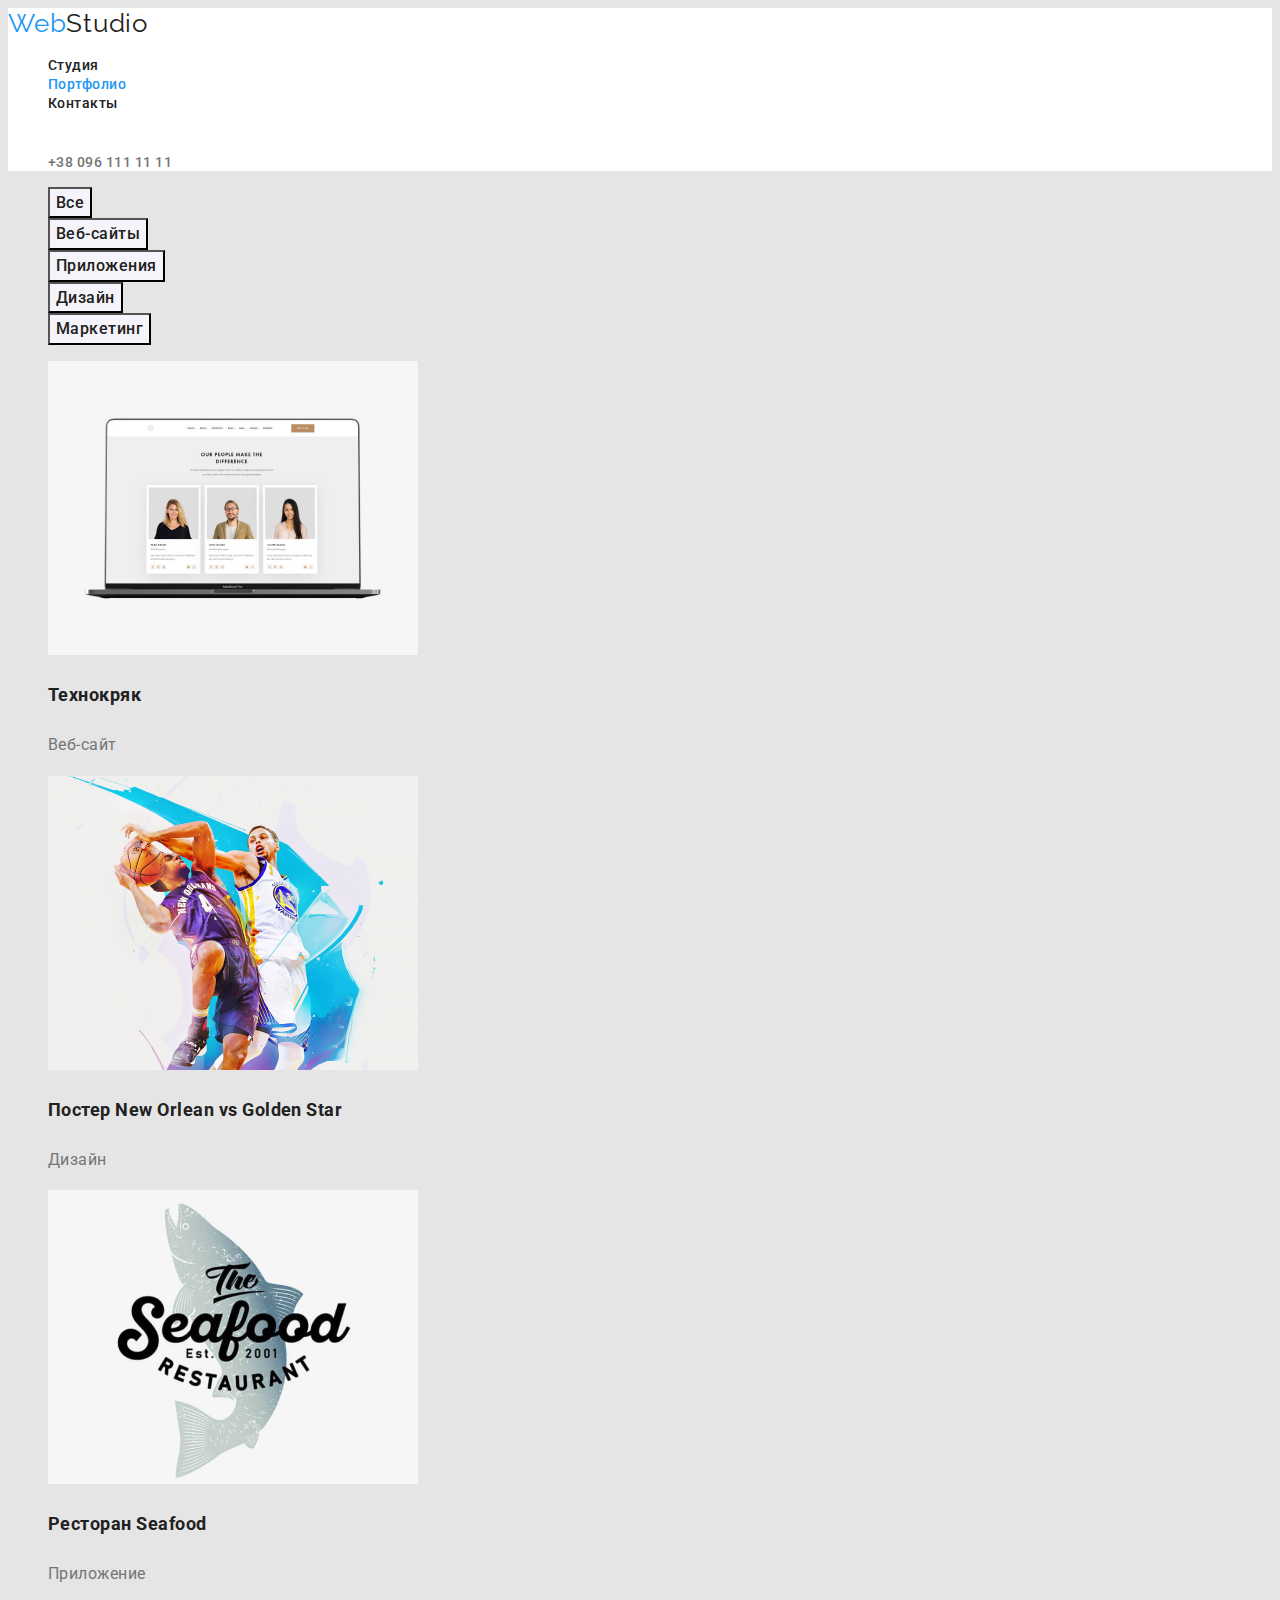
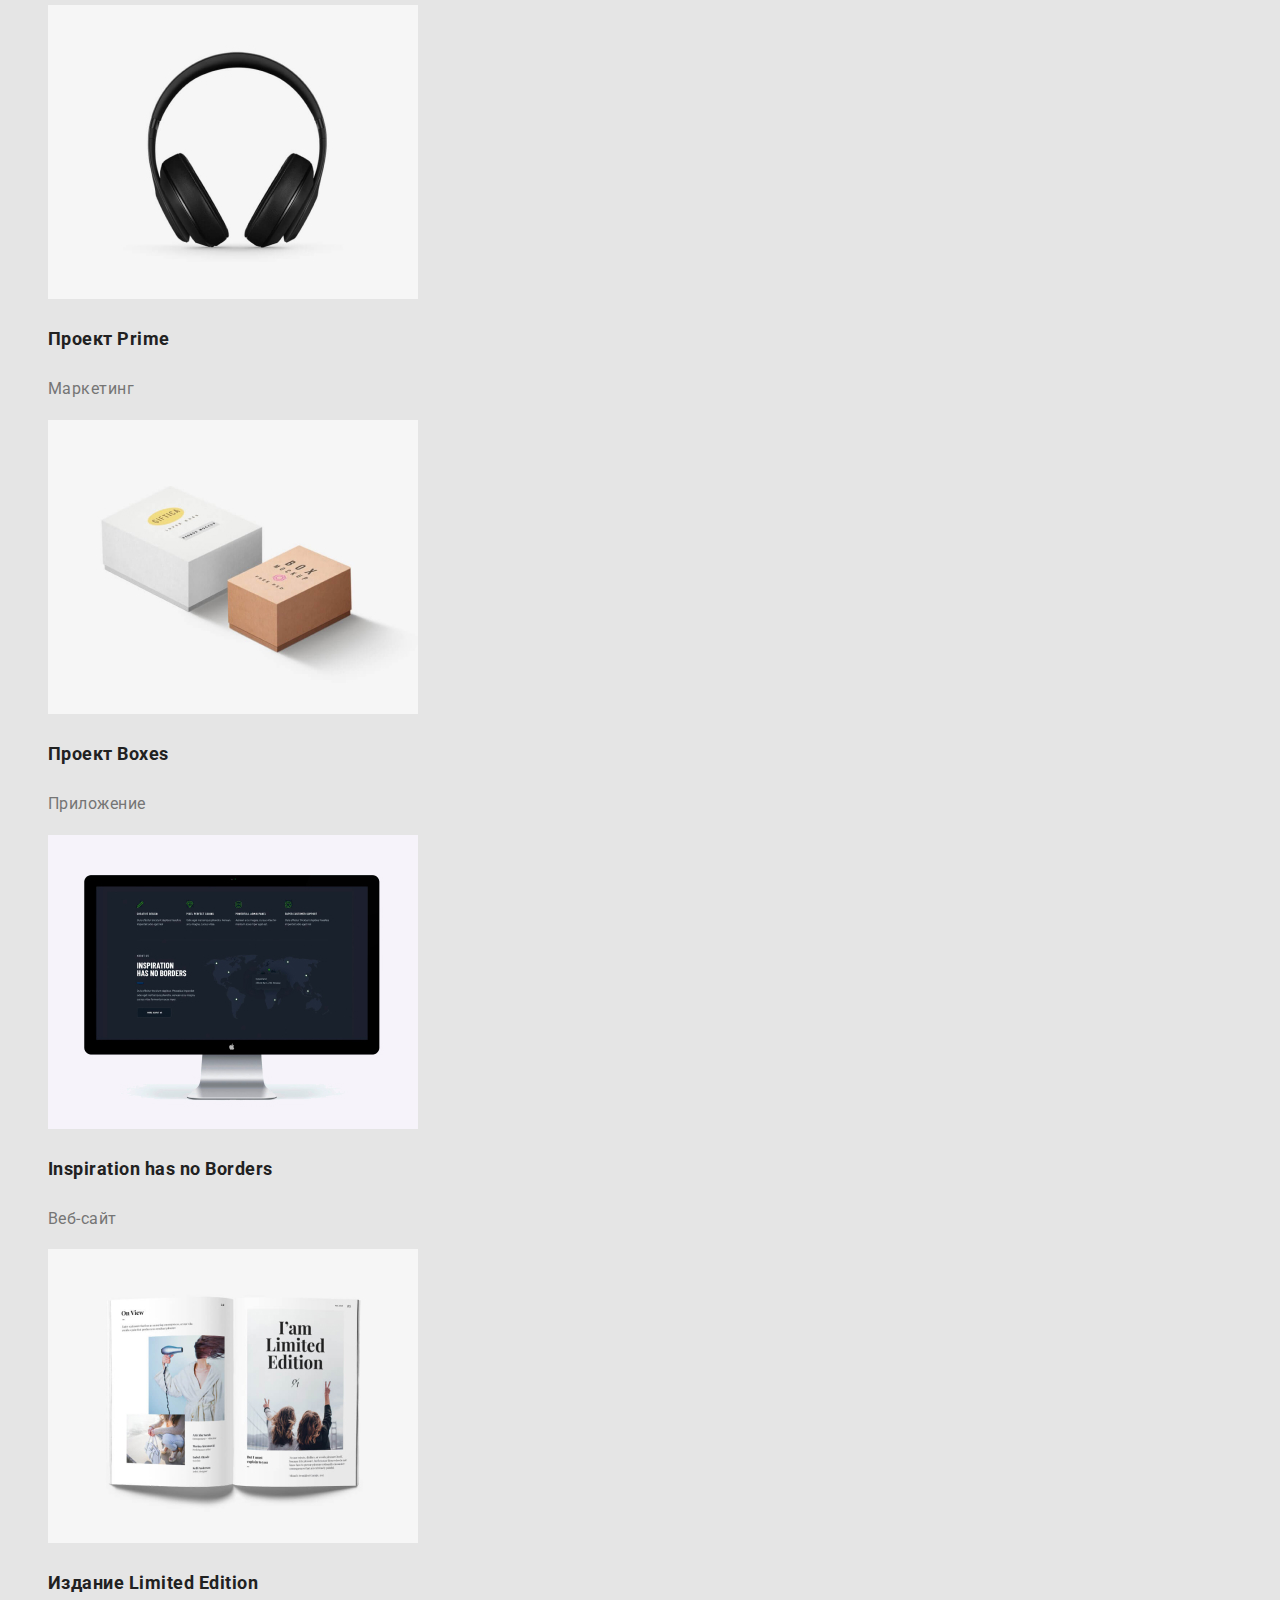
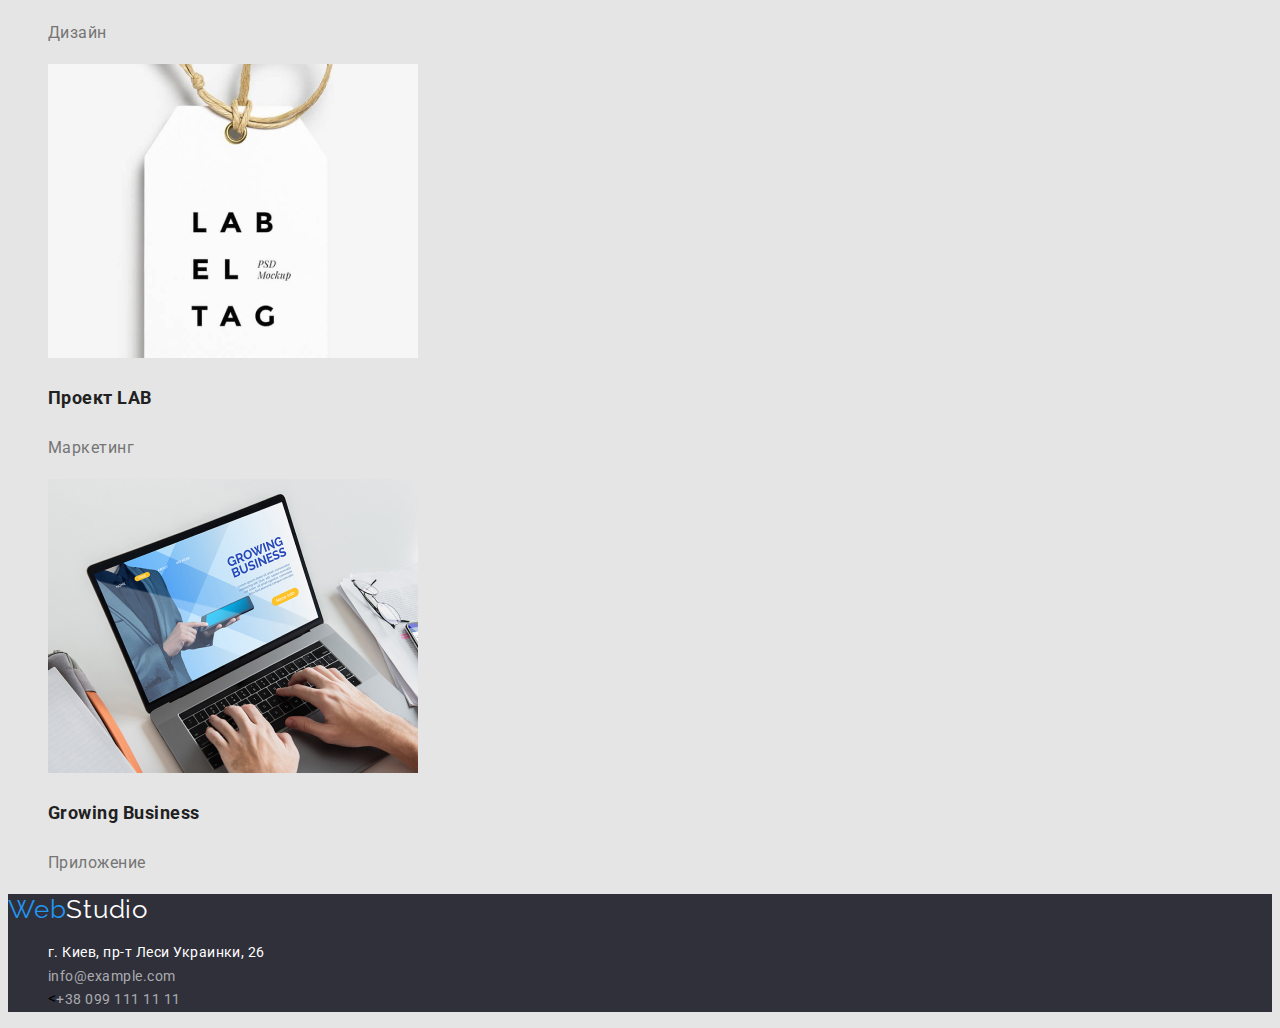
==== portfolio.html @ f3342e29 "Скопировали файлы с репозитория goit-markup-hw-02" ====
<!DOCTYPE html>
<html lang="ru">
  <head>
    <meta charset="UTF-8" />
    <meta name="viewport" content="width=device-width, initial-scale=1.0" />
    <title>Portfolio</title>
    <link
      href="https://fonts.googleapis.com/css2?family=Oleo+Script&family=Raleway:wght@700&family=Roboto:wght@400;500;700;900&display=swap"
      rel="stylesheet"
    />
    <link rel="stylesheet" href="./css/style.css" />
  </head>

  <body class="page-portfolio">
    <!-- Шапка сайта -->
    <header class="header">
      <nav>
        <a href="./index.html" aria-label="Логотип ВебСтудии" lang="en" class="logo list"
          ><span class="logo-web">Web</span>Studio</a
        >
        <ul class="site-nav list">
          <li>
            <a href="./index.html" class="link">Студия</a>
          </li>
          <li>
            <a href="./portfolio.html" class="link current">Портфолио</a>
          </li>
          <li>
            <a href="" class="link">Контакты</a>
          </li>
        </ul>
      </nav>
      <ul class="contacts list">
        <li>
          <a href="mailto:info@devstudio.com" class="mail">info@example.com</a>
        </li>
        <li>
          <a href="tel:+380961111111" class="link">+38 096 111 11 11</a>
        </li>
      </ul>
    </header>

    <main>
      <section class="sectin-portfolio">
        <ul class="list">
          <li>
            <button class="button secondary">Все</button>
          </li>
          <li>
            <button class="button secondary">Веб-сайты</button>
          </li>
          <li>
            <button class="button secondary">Приложения</button>
          </li>
          <li>
            <button class="button secondary">Дизайн</button>
          </li>
          <li>
            <button class="button secondary">Маркетинг</button>
          </li>
        </ul>
        <ul class="works list">
          <li>
            <a href="" class="works-link">
              <div>
                <img src="./images/portfolio/img8.jpg" alt="Технокряк" width="370" height="294" />
              </div>
              <div>
                <h3 class="title">Технокряк</h3>
                <p class="button-name">Веб-сайт</p>
              </div>
            </a>
          </li>
          <li>
            <a href="" class="works-link">
              <div>
                <img
                  src="./images/portfolio/img9.jpg"
                  alt="Постер New Orlean vs Golden Star"
                  width="370"
                  height="294"
                />
              </div>
              <div>
                <h3 class="title">Постер New Orlean vs Golden Star</h3>
                <p class="button-name">Дизайн</p>
              </div>
            </a>
          </li>
          <li>
            <a href="" class="works-link">
              <div>
                <img src="./images/portfolio/img10.jpg" alt="Ресторан Seafood" width="370" height="294" />
              </div>
              <div>
                <h3 class="title">Ресторан Seafood</h3>
                <p class="button-name">Приложение</p>
              </div>
            </a>
          </li>
          <li>
            <a href="" class="works-link">
              <div>
                <img src="./images/portfolio/img11.jpg" alt="Проект Prime" width="370" height="294" />
              </div>
              <div>
                <h3 class="title">Проект Prime</h3>
                <p class="button-name">Маркетинг</p>
              </div>
            </a>
          </li>
          <li>
            <a href="" class="works-link">
              <div>
                <img src="./images/portfolio/img12.jpg" alt="Проект Boxes" width="370" height="294" />
              </div>
              <div>
                <h3 class="title">Проект Boxes</h3>
                <p class="button-name">Приложение</p>
              </div>
            </a>
          </li>
          <li>
            <a href="" class="works-link">
              <div>
                <img src="./images/portfolio/img13.jpg" alt="Inspiration has no Borders" width="370" height="294" />
              </div>
              <div>
                <h3 class="title">Inspiration has no Borders</h3>
                <p class="button-name">Веб-сайт</p>
              </div>
            </a>
          </li>
          <li>
            <a href="" class="works-link">
              <div>
                <img src="./images/portfolio/img14.jpg" alt="Издание Limited Edition" width="370" height="294" />
              </div>
              <div>
                <h3 class="title">Издание Limited Edition</h3>
                <p class="button-name">Дизайн</p>
              </div>
            </a>
          </li>
          <li>
            <a href="" class="works-link">
              <div>
                <img src="./images/portfolio/img15.jpg" alt="Проект LAB" width="370" height="294" />
              </div>
              <div>
                <h3 class="title">Проект LAB</h3>
                <p class="button-name">Маркетинг</p>
              </div>
            </a>
          </li>
          <li>
            <a href="" class="works-link">
              <div>
                <img src="./images/portfolio/img16.jpg" alt="Growing Business" width="370" height="294" />
              </div>
              <div>
                <h3 class="title">Growing Business</h3>
                <p class="button-name">Приложение</p>
              </div>
            </a>
          </li>
        </ul>
      </section>
    </main>

    <!-- Footer -->
    <footer class="footer">
      <div>
        <a href="./index.html" aria-label="Логотип ВебСтудии" lang="en" class="logo list"
          ><span class="logo-web">Web</span><span class="logo-color">Studio</span></a
        >
      </div>
      <ul class="list">
        <li>
          <address class="address">г. Киев, пр-т Леси Украинки, 26</address>
        </li>
        <li>
          <a href="mailto:info@devstudio.com" class="mail">info@example.com</a>
        </li>
        <li><<a href="tel:+380991111111" class="number">+38 099 111 11 11</a></li>
      </ul>
    </footer>
  </body>
</html>
---- css/style.css ----
/* цвет основного текста #212121 */
/* вторичный текст #757575 */
/* акцент #2196F3 */
/* белый #FFFFFF */
/* цвет контактов футера rgba(255, 255, 255, 0.6) */

/* фон шапки #FFFFFF */
/* фон секции под героем #E5E5E5 */
/* фон секции на футером #F5F4FA */
/* фон героя и футера #2F303A */

/* Стили index.html */

:root {
  --primary-text-color: #212121;
  --second-text-color: #757575;
  --accent-color: #2196f3;
  --white-color: #ffffff;
}

.page {
  background-color: #e5e5e5;
  color: var(--primary-text-color);

  font-family: Roboto, sans-serif;
  letter-spacing: 0.03em;
}

.list {
  list-style: none;
  text-decoration: none;
}

/* Header */

.header {
  background-color: #ffffff;
}

.logo {
  color: var(--primary-text-color);
  font-family: Raleway, curcive;
  font-size: 26px;
  line-height: 1.19;
  letter-spacing: 0.03em;
  text-decoration: none;
}

.logo-web {
  color: var(--accent-color);
}

/* Site nav */

.site-nav .link {
  color: var(--primary-text-color);
  font-weight: 500;
  font-size: 14px;
  line-height: 1.14;
  text-decoration: none;
}

.site-nav .link:hover,
.site-nav .link:focus {
  color: var(--accent-color);
}

.site-nav .link.current {
  color: var(--accent-color);
}

/* Contacts */

.contacts .link {
  color: var(--second-text-color);
  font-weight: 500;
  font-size: 14px;
  line-height: 1.14;
  text-decoration: none;
}

.contacts .link:hover,
.contacts .link:focus {
  color: var(--accent-color);
}

/* Hero */

.section-hero {
  background-color: #2f303a;
}

.hero-title {
  color: var(--white-color);
  font-weight: 900;
  font-size: 44px;
  line-height: 1.36;
  text-align: center;
  text-transform: uppercase;
}

.button {
  color: var(--primary-text-color);
  background-color: var(--white-color);
}

.button.primary {
  background-color: var(--accent-color);
  color: var(--white-color);
}

/* Features Особенности */

.feature-title {
  font-style: normal;
  font-weight: bold;
  font-size: 14px;
  line-height: 1.14;
  text-transform: uppercase;
}

.feature-text {
  color: var(--second-text-color);
  font-size: 14px;
  line-height: 1.7;
}

/* Section */

.section-title {
  font-weight: 700;
  font-size: 36px;
  line-height: 1.16;
  text-align: center;
}

/* Team Наша команда */

.team-link {
  text-decoration: none;
}

.section-team {
  background-color: #f5f4fa;
}

.team-name {
  color: var(--primary-text-color);
  font-weight: 500;
  font-size: 16px;
  line-height: 1.18;
  text-align: center;
  text-decoration: none;
}

.team-profession {
  color: var(--second-text-color);
  font-size: 16px;
  line-height: 1.18;
  text-align: center;
  text-decoration: none;
}

/* Footer Подвал */

.footer {
  background-color: #2f303a;
}

.logo-color {
  color: #ffffff;
}

.address {
  color: #ffffff;
  font-family: Roboto;
  font-style: normal;
  font-weight: normal;
  font-size: 14px;
  line-height: 1.7;
}

.mail {
  color: rgba(255, 255, 255, 0.6);
  font-style: normal;
  font-weight: normal;
  font-size: 14px;
  line-height: 1.7;
  text-decoration: none;
}

.number {
  color: rgba(255, 255, 255, 0.6);
  font-style: normal;
  font-weight: normal;
  font-size: 14px;
  line-height: 1.7;
  text-decoration: none;
}

/* Стили Portfolio.html */

.sectin-portfolio {
  background-color: #e5e5e5;
}

.page-portfolio {
  background-color: #e5e5e5;
  font-family: Roboto, sans-serif;
  letter-spacing: 0.03em;
}

/* Button */

.button.secondary {
  background-color: #f5f4fa;
  color: var(--primary-text-color);
  font-family: inherit;
  font-family: Roboto;
  font-style: normal;
  font-weight: 500;
  font-size: 16px;
  line-height: 1.6;
  text-align: center;
  letter-spacing: 0.03em;
}

.button.secondary:hover,
.button.secondary:focus {
  background-color: var(--accent-color);
  color: var(--white-color);
}

.works .title {
  color: var(--primary-text-color);
  font-style: normal;
  font-weight: bold;
  font-size: 18px;
  line-height: 2;
}

.works .button-name {
  color: #757575;
  font-style: normal;
  font-weight: normal;
  font-size: 16px;
  line-height: 1.8;
}

.works-link {
  text-decoration: none;
}
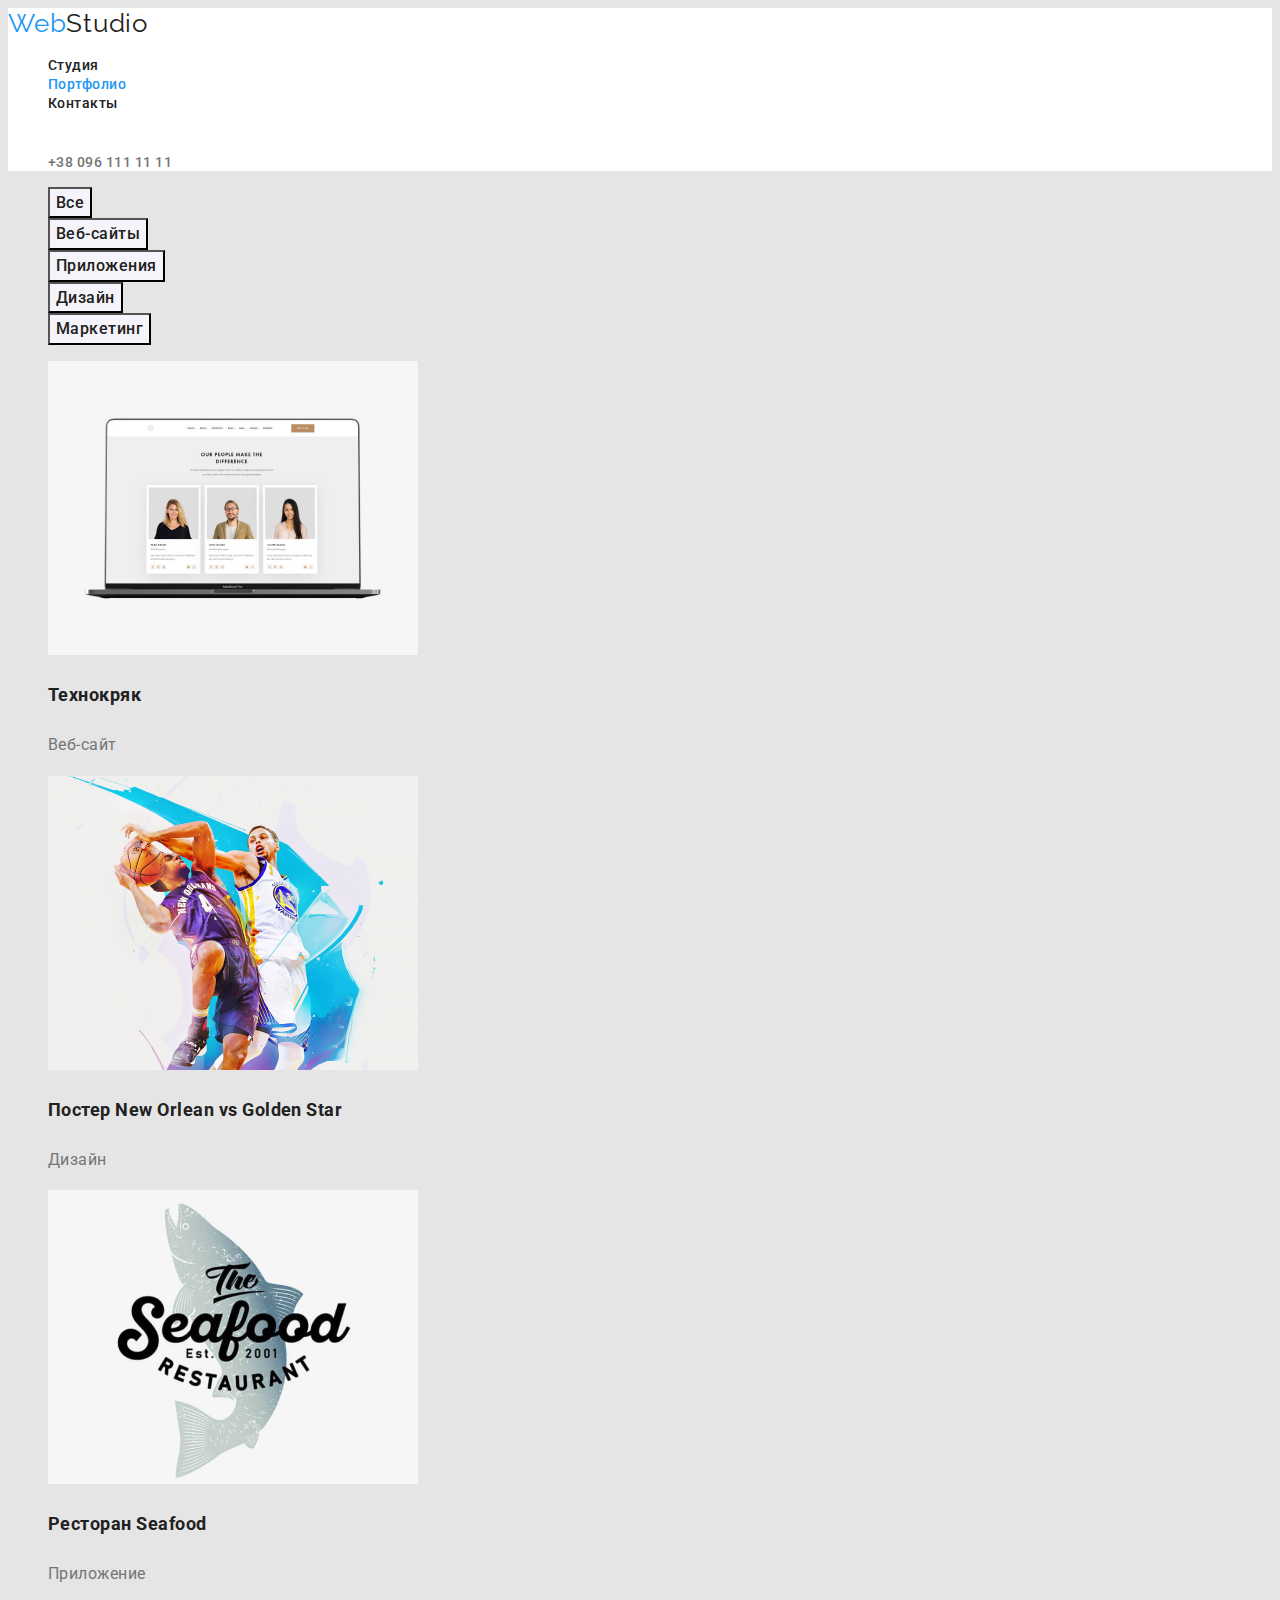
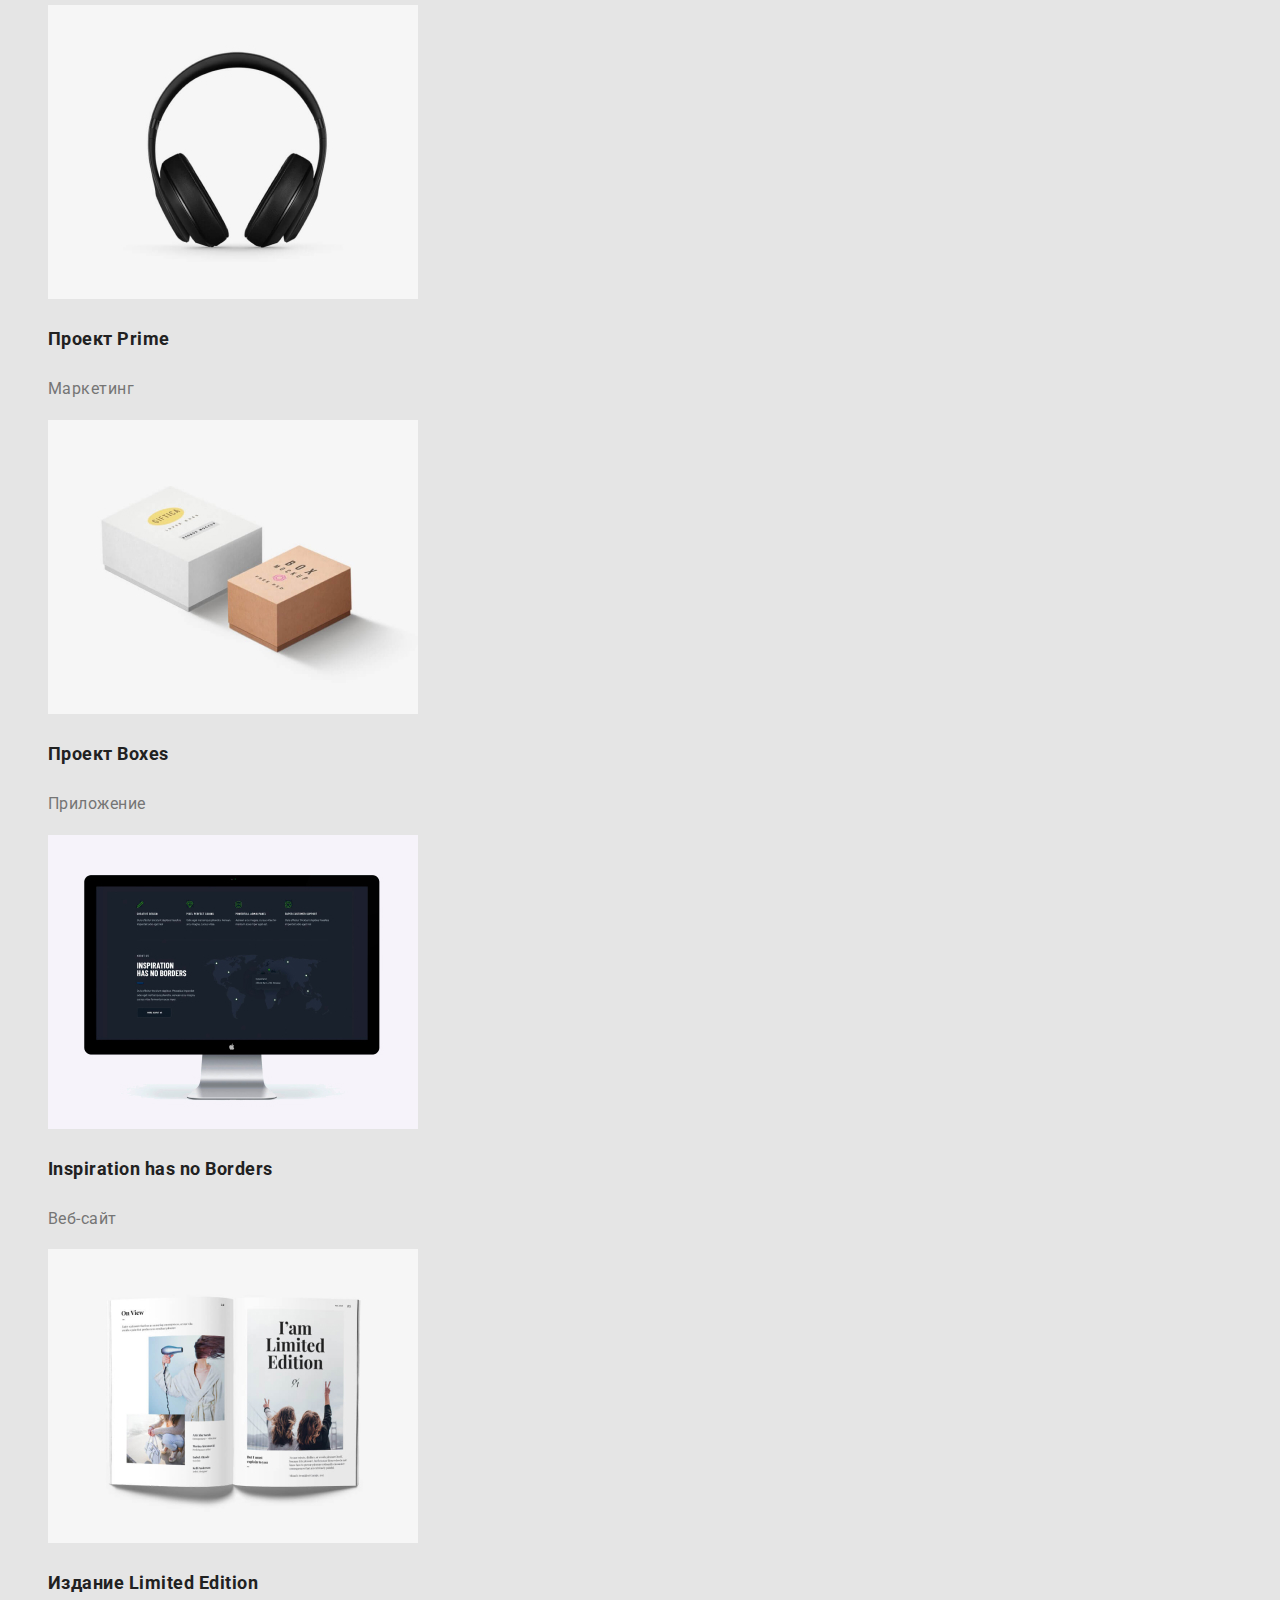
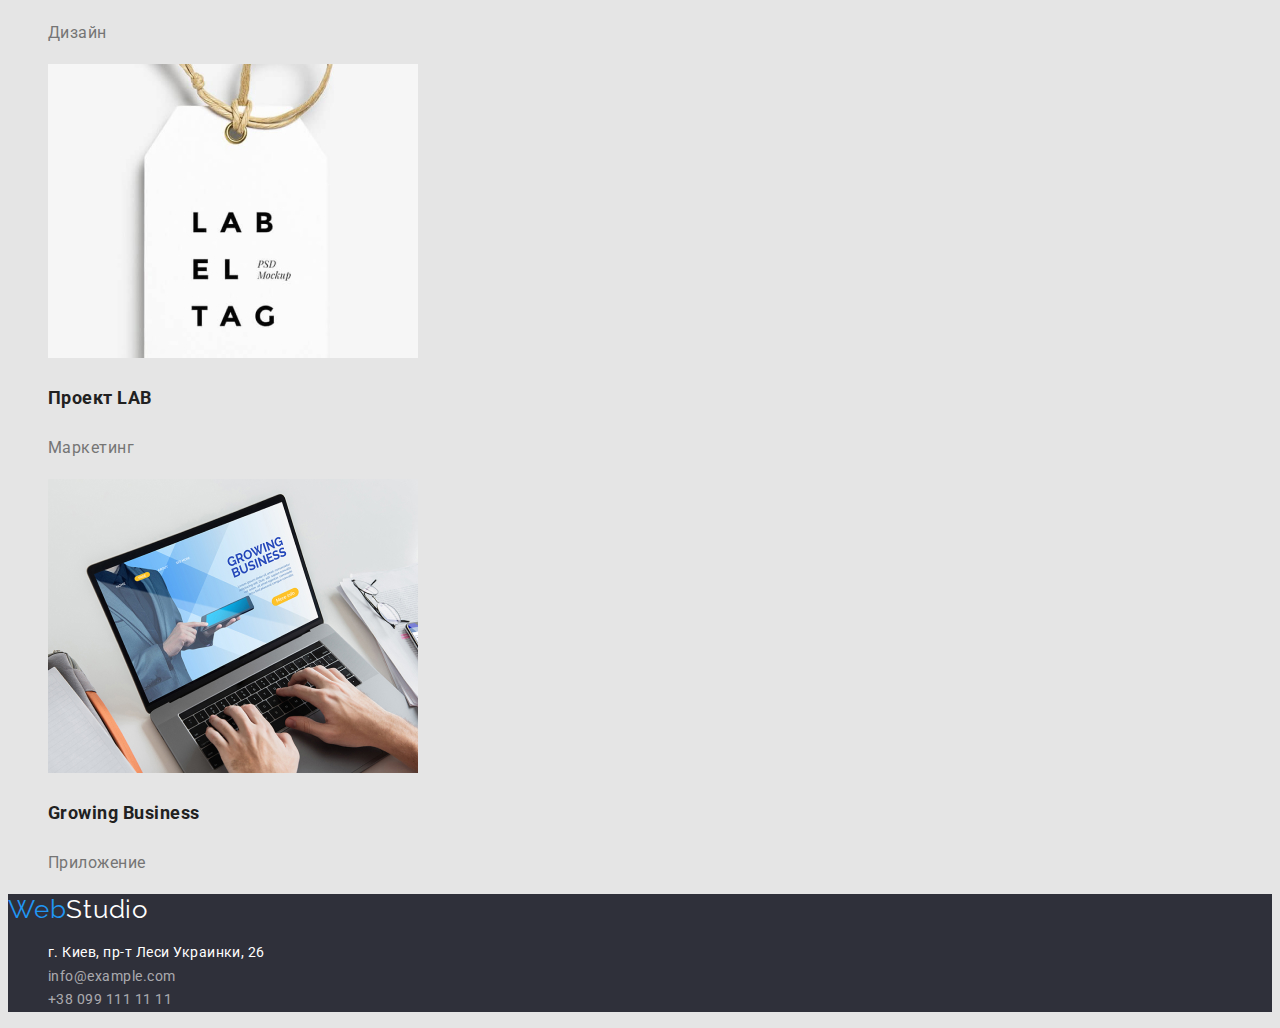
==== commit 6b2a2741: "исправили ошибку" ====
--- a/portfolio.html
+++ b/portfolio.html
@@ -4,6 +4,7 @@
     <meta charset="UTF-8" />
     <meta name="viewport" content="width=device-width, initial-scale=1.0" />
     <title>Portfolio</title>
+    <link rel="preconnect" href="https://fonts.gstatic.com" />
     <link
       href="https://fonts.googleapis.com/css2?family=Oleo+Script&family=Raleway:wght@700&family=Roboto:wght@400;500;700;900&display=swap"
       rel="stylesheet"
@@ -182,7 +183,7 @@
         <li>
           <a href="mailto:info@devstudio.com" class="mail">info@example.com</a>
         </li>
-        <li><<a href="tel:+380991111111" class="number">+38 099 111 11 11</a></li>
+        <li><a href="tel:+380991111111" class="number">+38 099 111 11 11</a></li>
       </ul>
     </footer>
   </body>
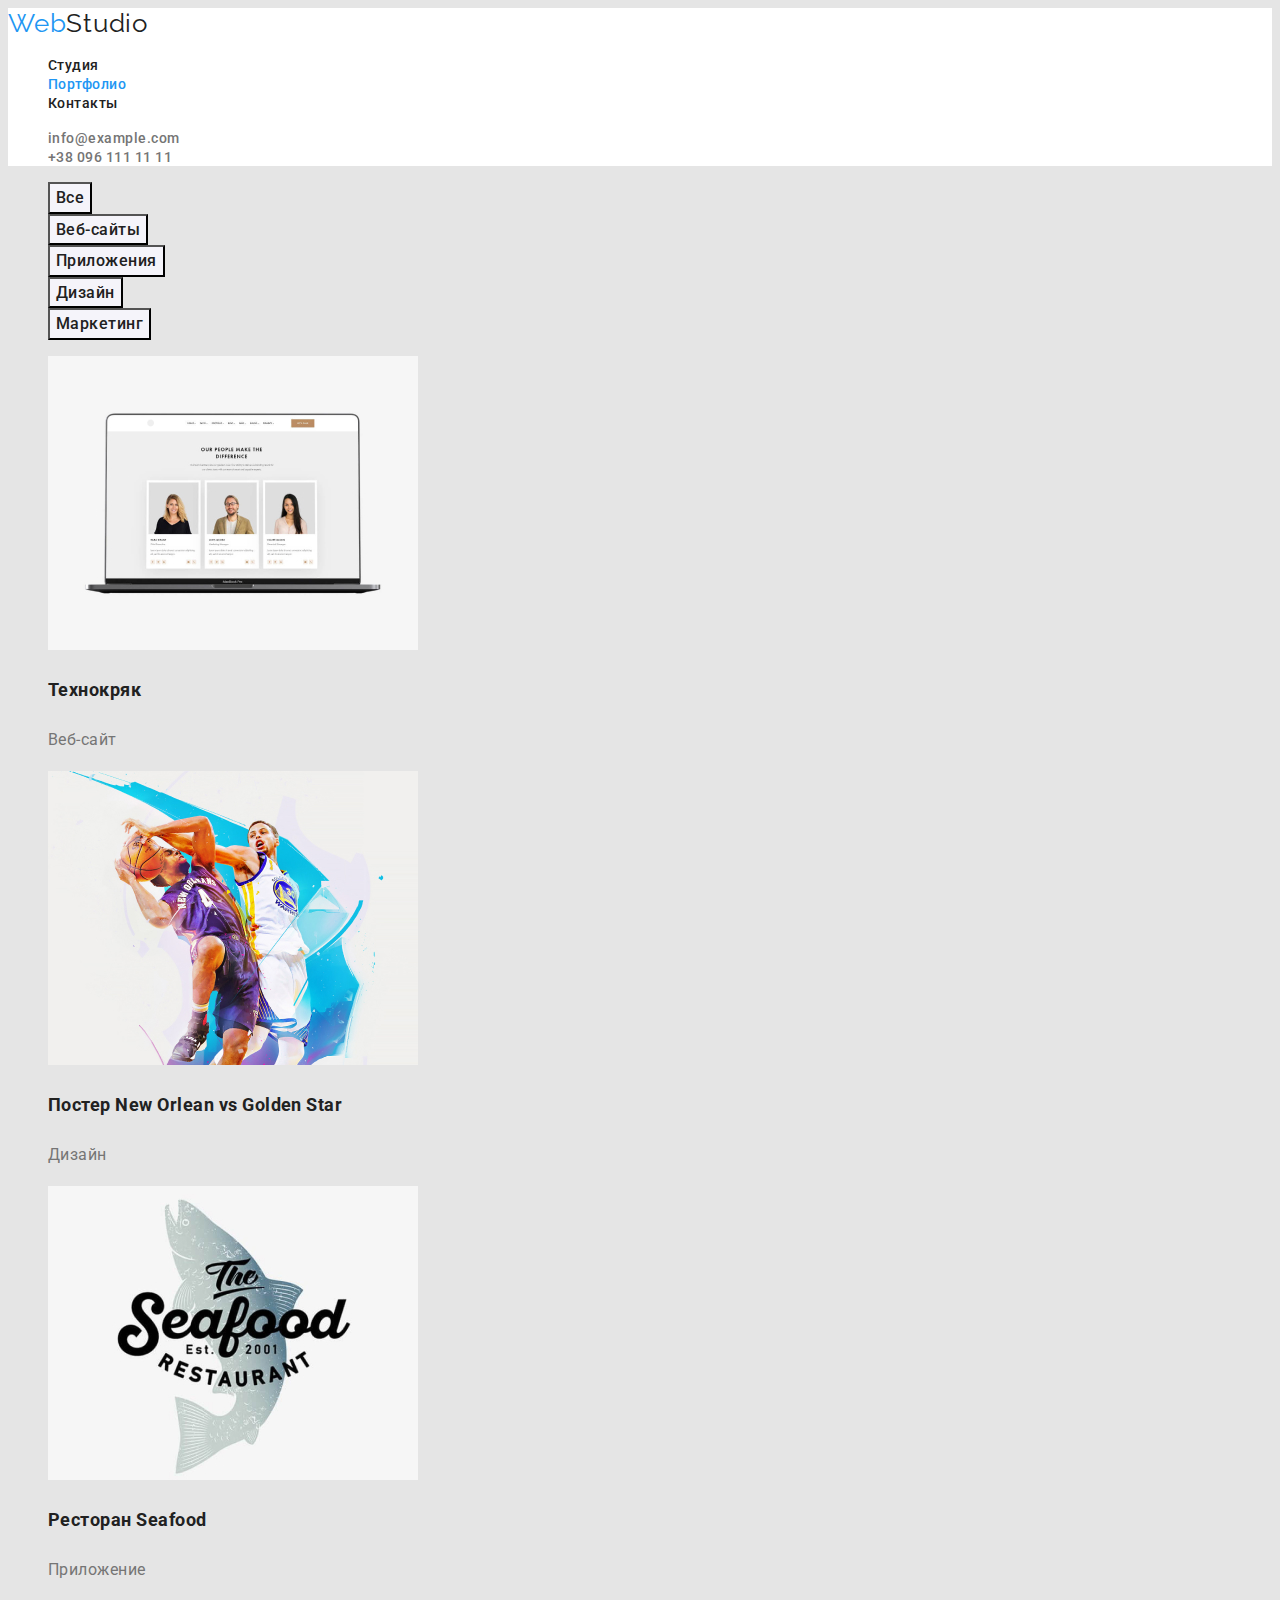
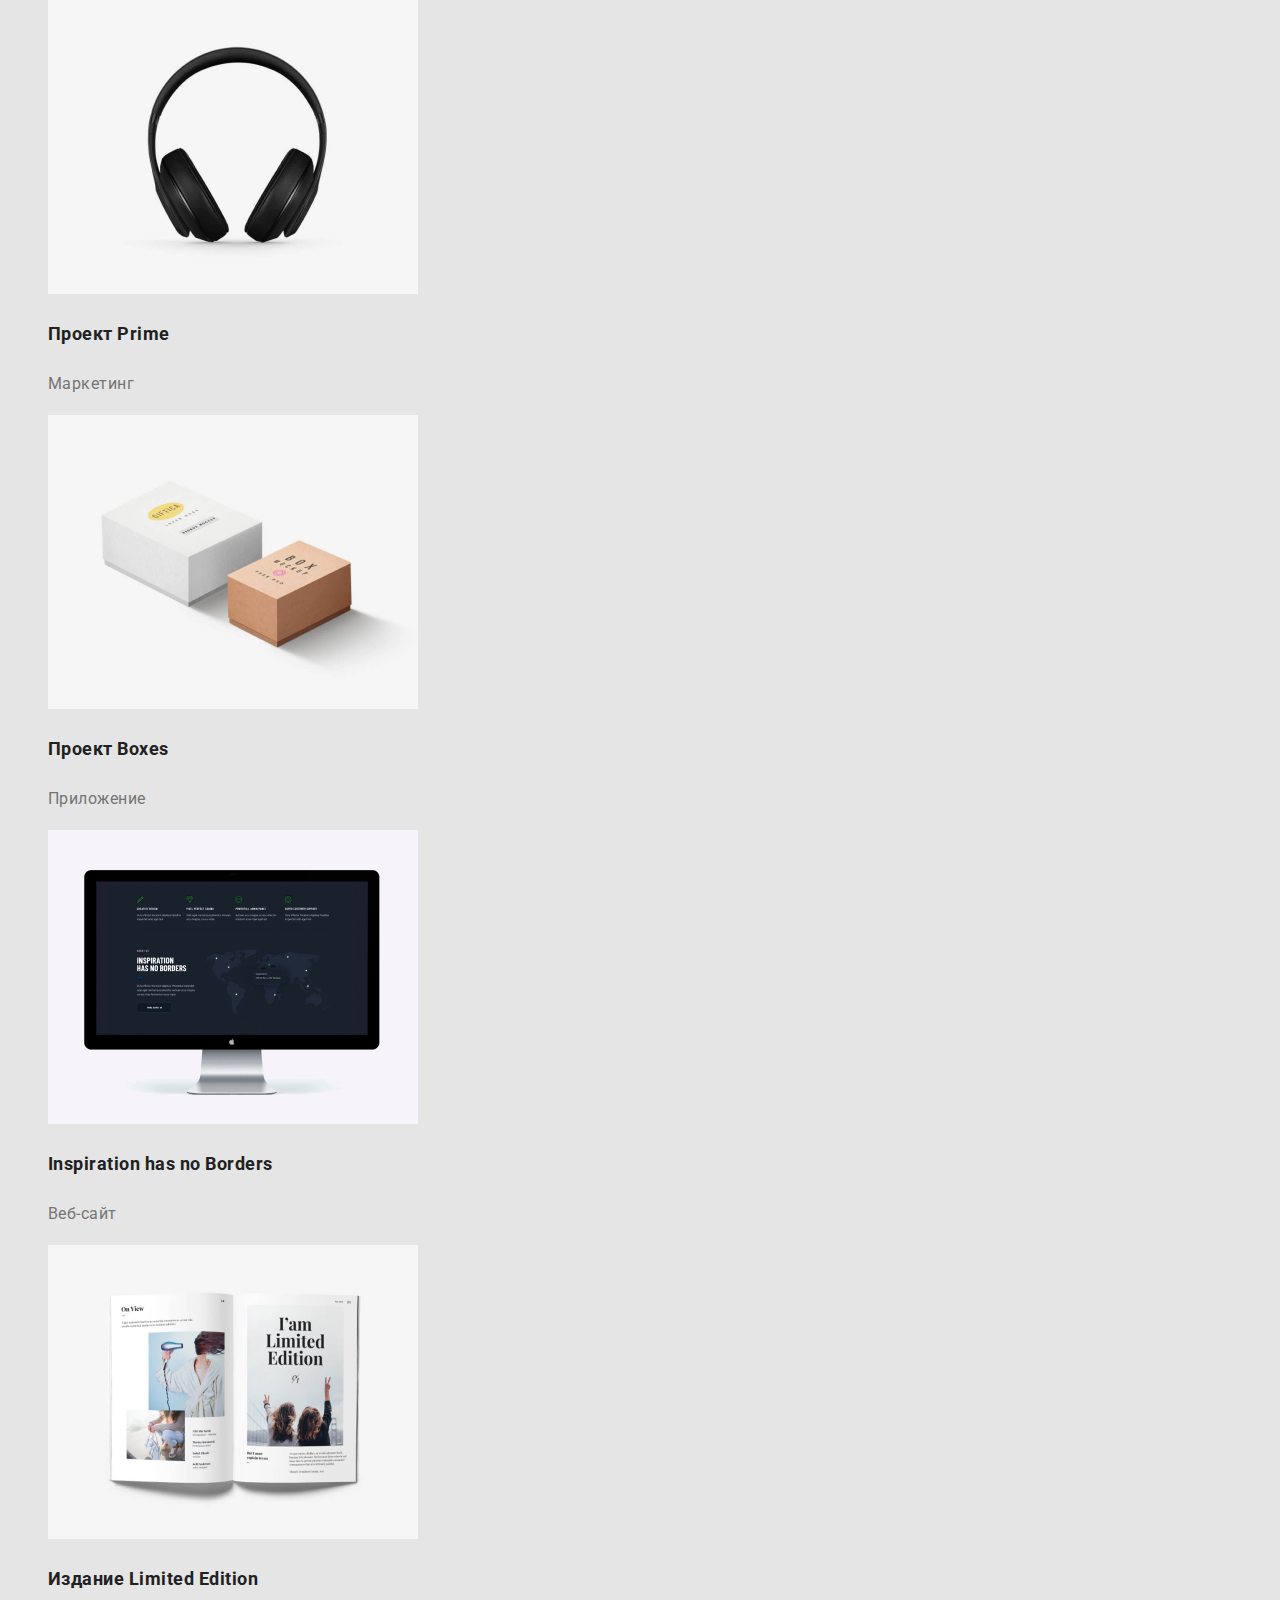
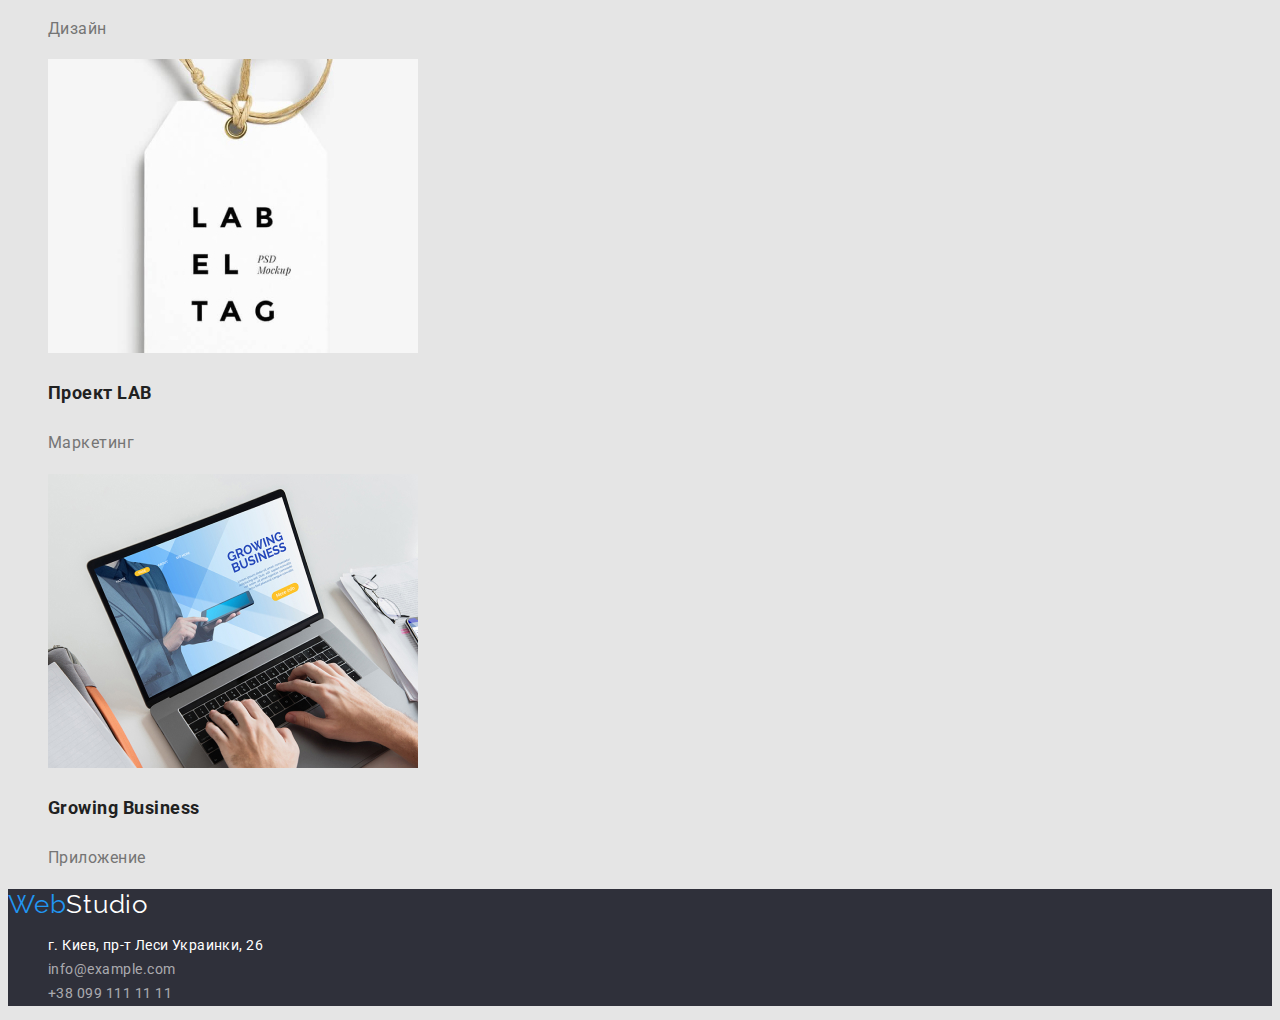
==== commit 7380e4a6: "добавили стили, исправили ошибки" ====
--- a/portfolio.html
+++ b/portfolio.html
@@ -33,7 +33,7 @@
       </nav>
       <ul class="contacts list">
         <li>
-          <a href="mailto:info@devstudio.com" class="mail">info@example.com</a>
+          <a href="mailto:info@devstudio.com" class="link">info@example.com</a>
         </li>
         <li>
           <a href="tel:+380961111111" class="link">+38 096 111 11 11</a>
@@ -176,15 +176,19 @@
           ><span class="logo-web">Web</span><span class="logo-color">Studio</span></a
         >
       </div>
-      <ul class="list">
-        <li>
-          <address class="address">г. Киев, пр-т Леси Украинки, 26</address>
-        </li>
-        <li>
-          <a href="mailto:info@devstudio.com" class="mail">info@example.com</a>
-        </li>
-        <li><a href="tel:+380991111111" class="number">+38 099 111 11 11</a></li>
-      </ul>
+      <address class="address">
+        <ul class="contacts-adress list">
+          <li>
+            <a href="" class="footer-adress list">г. Киев, пр-т Леси Украинки, 26</a>
+          </li>
+          <li>
+            <a href="mailto:info@devstudio.com" class="mail">info@example.com</a>
+          </li>
+          <li>
+            <a href="tel:+380991111111" class="number">+38 099 111 11 11</a>
+          </li>
+        </ul>
+      </address>
     </footer>
   </body>
 </html>
--- a/css/style.css
+++ b/css/style.css
@@ -19,7 +19,7 @@
 }
 
 .page {
-  background-color: #e5e5e5;
+  background-color: #ffffff;
   color: var(--primary-text-color);
 
   font-family: Roboto, sans-serif;
@@ -102,6 +102,15 @@
 .button {
   color: var(--primary-text-color);
   background-color: var(--white-color);
+  font-family: Roboto;
+  font-style: normal;
+  font-weight: bold;
+  font-size: 16px;
+  line-height: 1.875;
+  display: flex;
+  align-items: center;
+  text-align: center;
+  letter-spacing: 0.06em;
 }
 
 .button.primary {
@@ -136,10 +145,6 @@
 
 /* Team Наша команда */
 
-.team-link {
-  text-decoration: none;
-}
-
 .section-team {
   background-color: #f5f4fa;
 }
@@ -180,6 +185,21 @@
   line-height: 1.7;
 }
 
+.footer-adress {
+  color: rgba(255, 255, 255, 1);
+  font-family: Roboto;
+  font-style: normal;
+  font-weight: normal;
+  font-size: 14px;
+  line-height: 1.714;
+  letter-spacing: 0.03em;
+}
+
+.contacts-adress .footer-adress:hover,
+.contacts-adress .footer-adress:focus {
+  color: var(--accent-color);
+}
+
 .mail {
   color: rgba(255, 255, 255, 0.6);
   font-style: normal;
@@ -189,6 +209,11 @@
   text-decoration: none;
 }
 
+.contacts-adress .mail:hover,
+.contacts-adress .mail:focus {
+  color: var(--accent-color);
+}
+
 .number {
   color: rgba(255, 255, 255, 0.6);
   font-style: normal;
@@ -196,6 +221,11 @@
   font-size: 14px;
   line-height: 1.7;
   text-decoration: none;
+}
+
+.contacts-adress .number:hover,
+.contacts-adress .number:focus {
+  color: var(--accent-color);
 }
 
 /* Стили Portfolio.html */
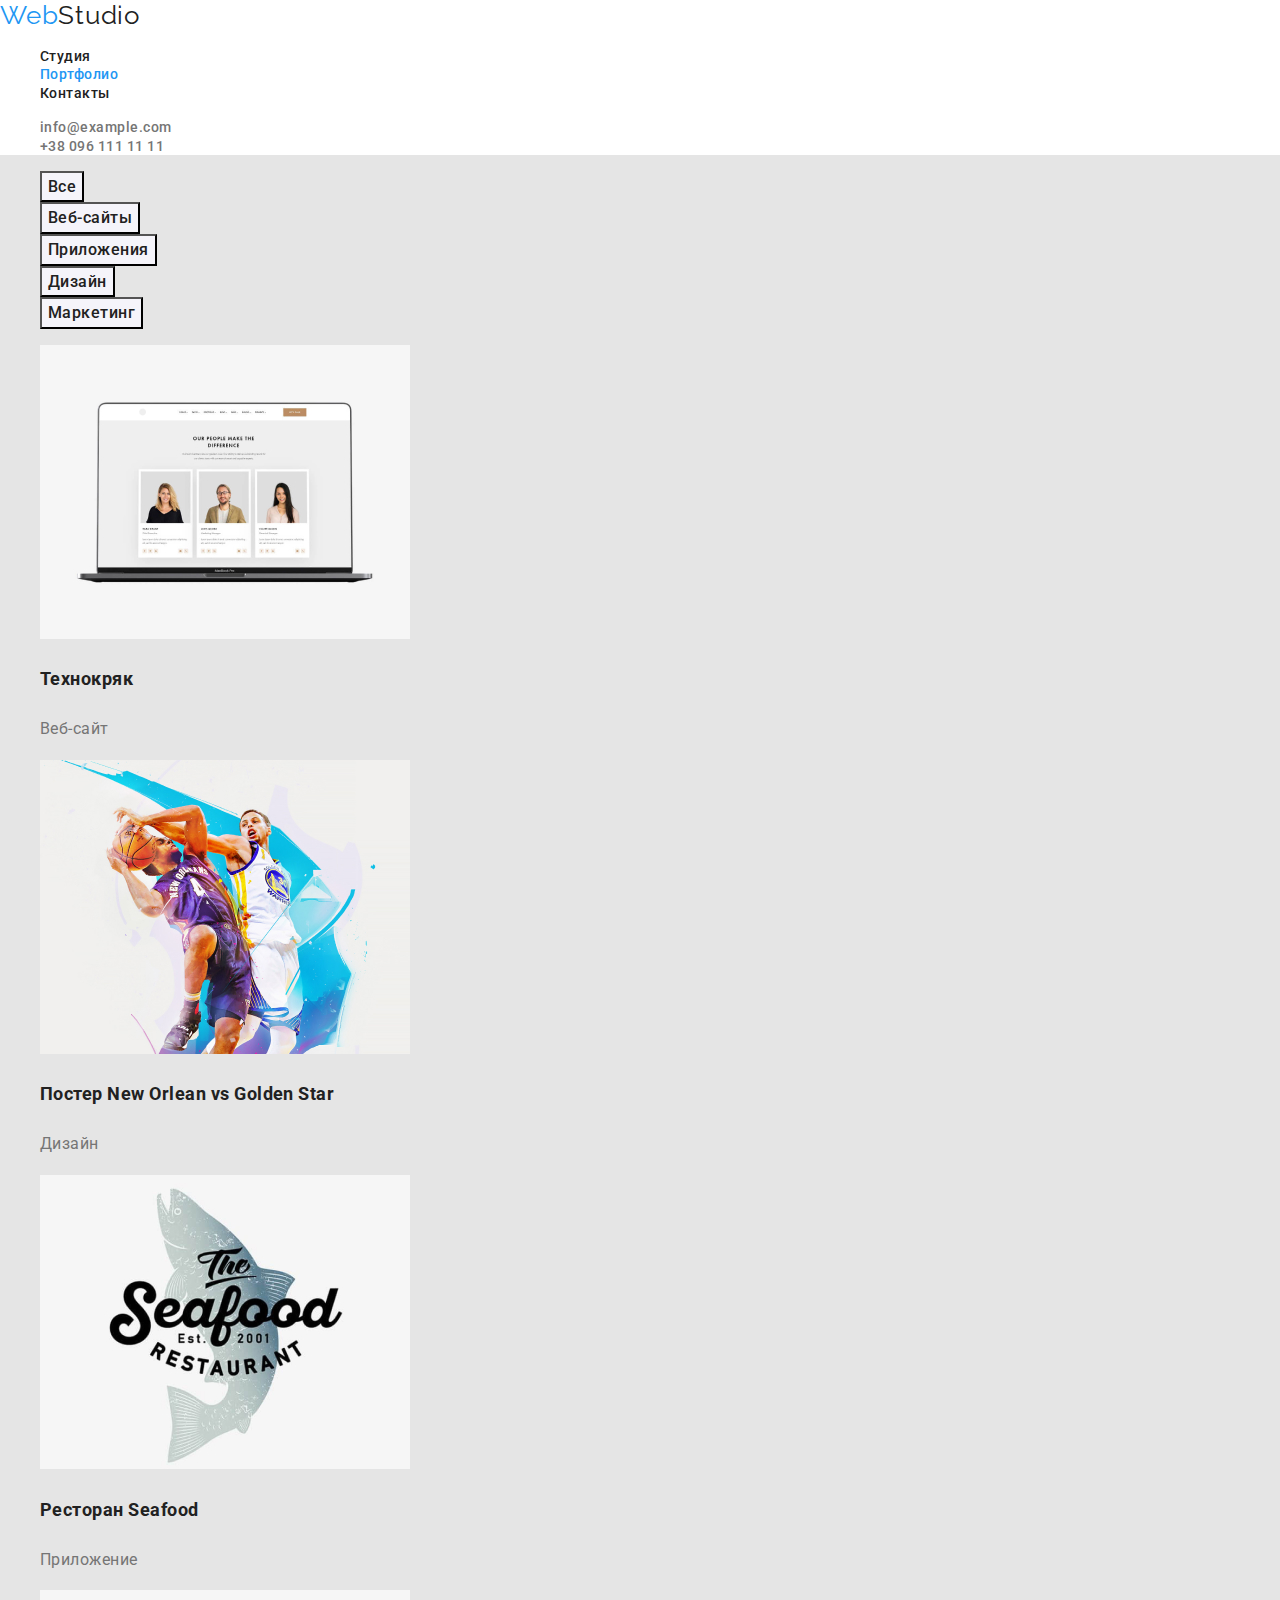
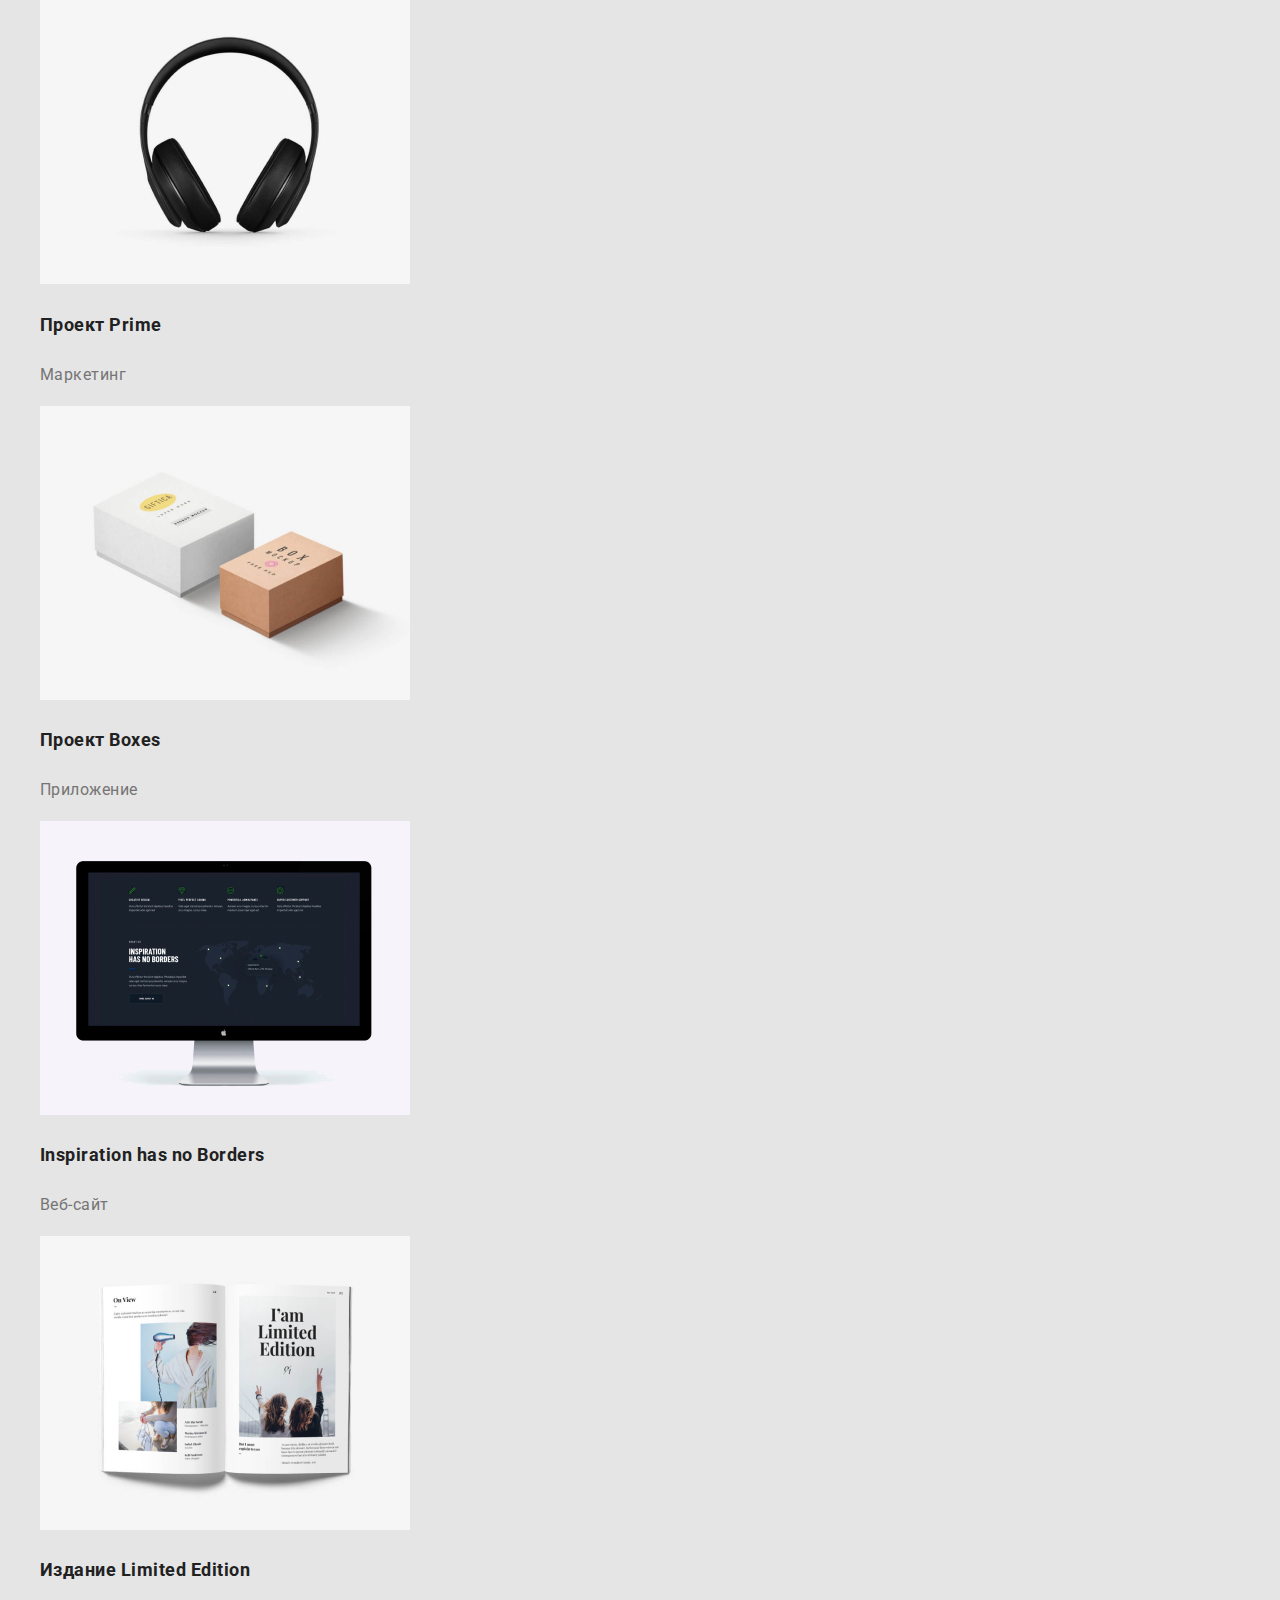
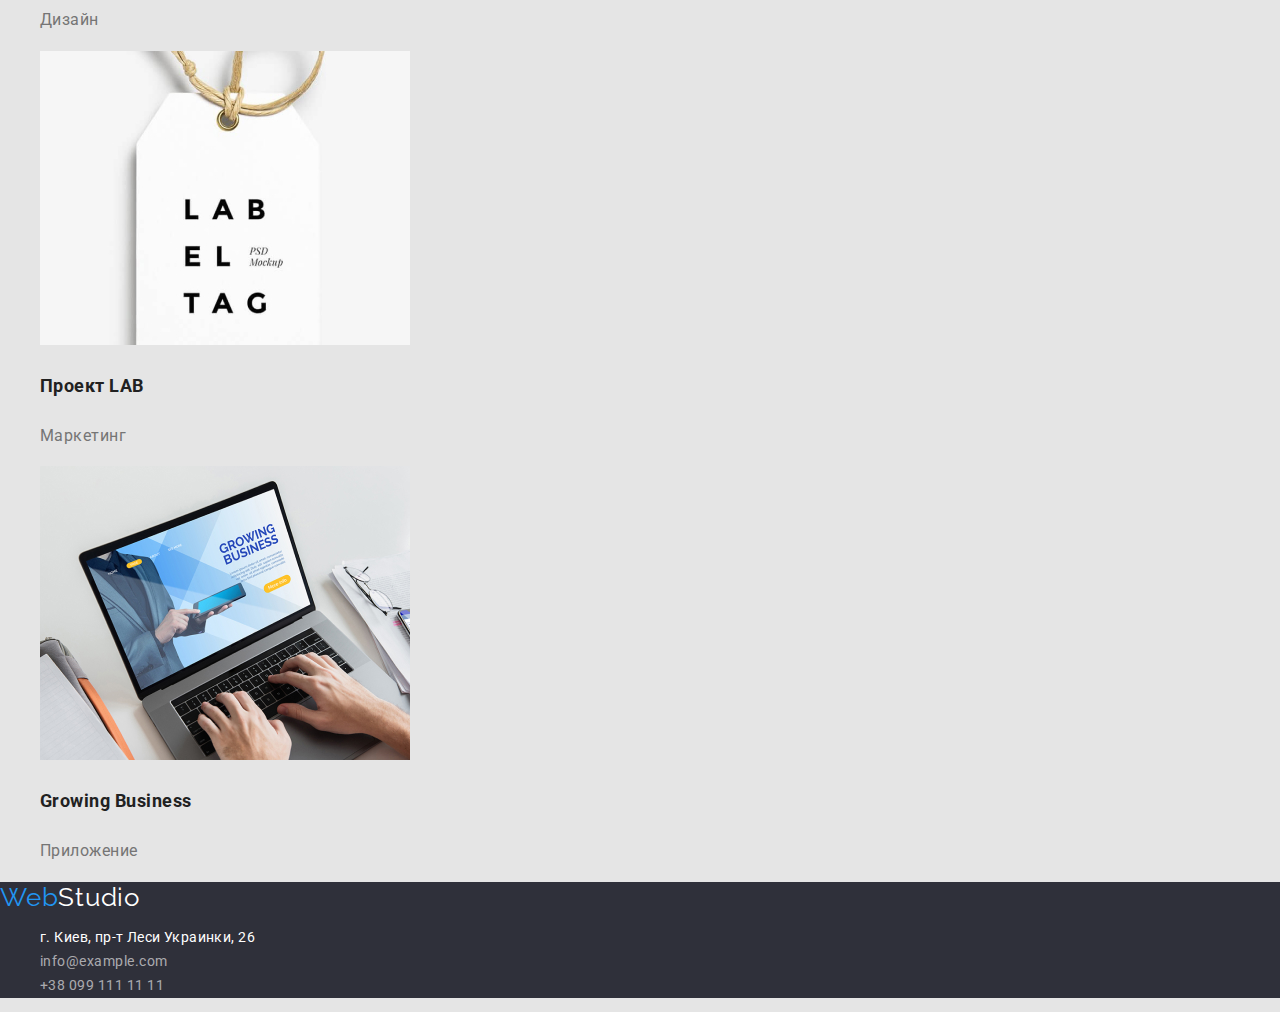
==== commit 2f45bd89: "добавили normalize" ====
--- a/portfolio.html
+++ b/portfolio.html
@@ -8,6 +8,10 @@
     <link
       href="https://fonts.googleapis.com/css2?family=Oleo+Script&family=Raleway:wght@700&family=Roboto:wght@400;500;700;900&display=swap"
       rel="stylesheet"
+    />
+    <link
+      rel="stylesheet"
+      href="https://cdnjs.cloudflare.com/ajax/libs/modern-normalize/1.0.0/modern-normalize.min.css"
     />
     <link rel="stylesheet" href="./css/style.css" />
   </head>
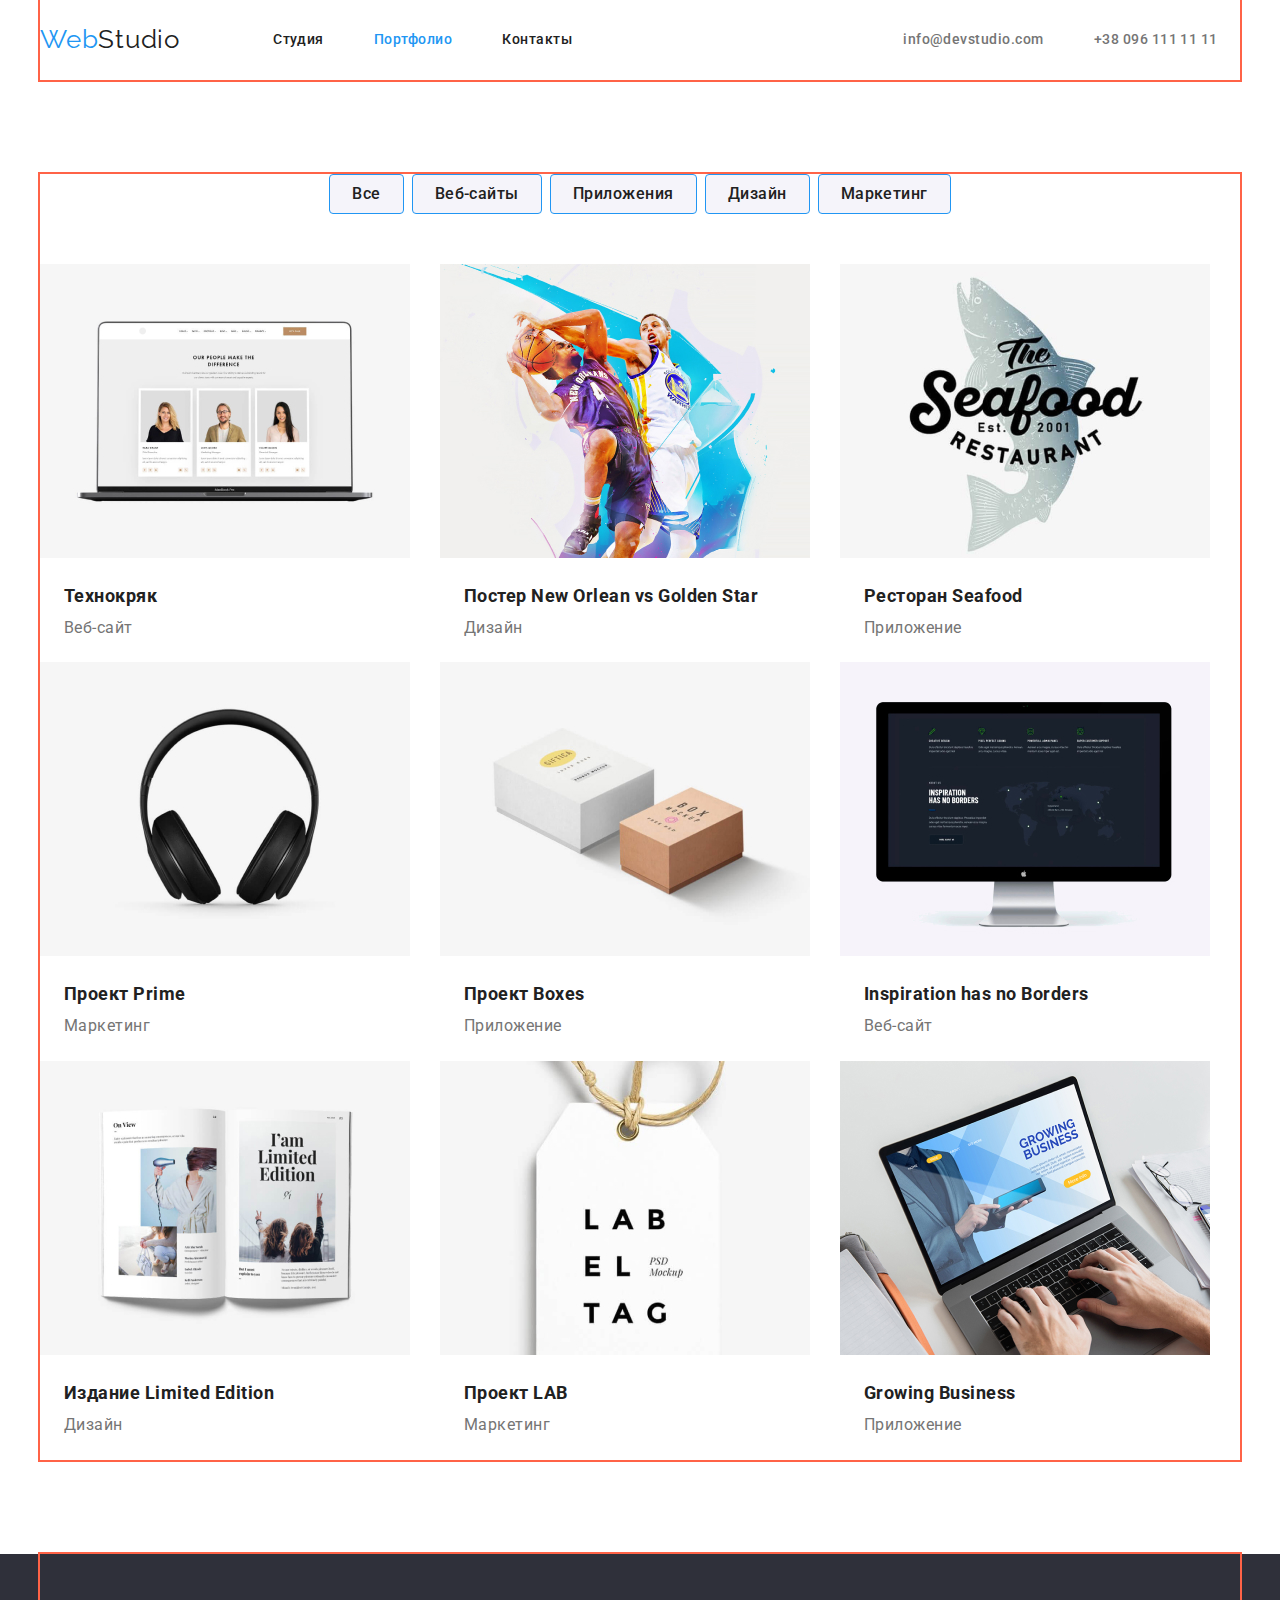
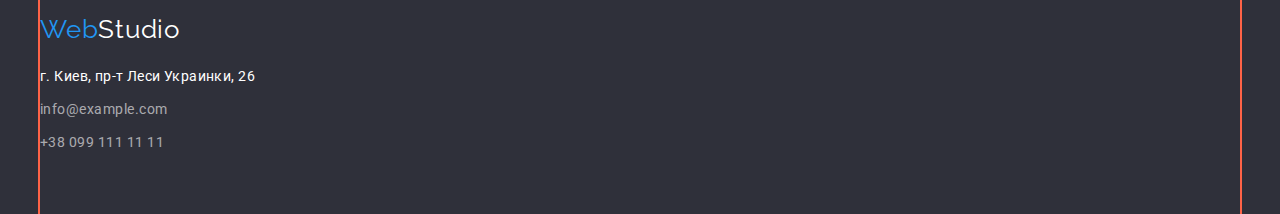
==== commit ef5b78dc: "Разместили элементы согласно макету." ====
--- a/portfolio.html
+++ b/portfolio.html
@@ -15,184 +15,191 @@
     />
     <link rel="stylesheet" href="./css/style.css" />
   </head>
-
   <body class="page-portfolio">
     <!-- Шапка сайта -->
     <header class="header">
-      <nav>
-        <a href="./index.html" aria-label="Логотип ВебСтудии" lang="en" class="logo list"
-          ><span class="logo-web">Web</span>Studio</a
-        >
-        <ul class="site-nav list">
-          <li>
-            <a href="./index.html" class="link">Студия</a>
+      <div class="container-header container">
+        <nav class="navigation">
+          <a href="./index.html" aria-label="Логотип ВебСтудии" lang="en" class="logo list"
+            ><span class="logo-web">Web</span>Studio</a
+          >
+          <ul class="site-nav list">
+            <li class="item">
+              <a href="./index.html" class="link">Студия</a>
+            </li>
+            <li class="item">
+              <a href="./portfolio.html" class="link current">Портфолио</a>
+            </li>
+            <li class="item">
+              <a href="" class="link">Контакты</a>
+            </li>
+          </ul>
+        </nav>
+        <ul class="contacts list">
+          <li class="item">
+            <a href="mailto:info@devstudio.com" class="link">info@devstudio.com</a>
           </li>
-          <li>
-            <a href="./portfolio.html" class="link current">Портфолио</a>
-          </li>
-          <li>
-            <a href="" class="link">Контакты</a>
+          <li class="item">
+            <a href="tel:+380961111111" class="link">+38 096 111 11 11</a>
           </li>
         </ul>
-      </nav>
-      <ul class="contacts list">
-        <li>
-          <a href="mailto:info@devstudio.com" class="link">info@example.com</a>
-        </li>
-        <li>
-          <a href="tel:+380961111111" class="link">+38 096 111 11 11</a>
-        </li>
-      </ul>
+      </div>
     </header>
 
     <main>
       <section class="sectin-portfolio">
-        <ul class="list">
-          <li>
-            <button class="button secondary">Все</button>
-          </li>
-          <li>
-            <button class="button secondary">Веб-сайты</button>
-          </li>
-          <li>
-            <button class="button secondary">Приложения</button>
-          </li>
-          <li>
-            <button class="button secondary">Дизайн</button>
-          </li>
-          <li>
-            <button class="button secondary">Маркетинг</button>
-          </li>
-        </ul>
-        <ul class="works list">
-          <li>
-            <a href="" class="works-link">
-              <div>
-                <img src="./images/portfolio/img8.jpg" alt="Технокряк" width="370" height="294" />
-              </div>
-              <div>
-                <h3 class="title">Технокряк</h3>
-                <p class="button-name">Веб-сайт</p>
-              </div>
-            </a>
-          </li>
-          <li>
-            <a href="" class="works-link">
-              <div>
-                <img
-                  src="./images/portfolio/img9.jpg"
-                  alt="Постер New Orlean vs Golden Star"
-                  width="370"
-                  height="294"
-                />
-              </div>
-              <div>
-                <h3 class="title">Постер New Orlean vs Golden Star</h3>
-                <p class="button-name">Дизайн</p>
-              </div>
-            </a>
-          </li>
-          <li>
-            <a href="" class="works-link">
-              <div>
-                <img src="./images/portfolio/img10.jpg" alt="Ресторан Seafood" width="370" height="294" />
-              </div>
-              <div>
-                <h3 class="title">Ресторан Seafood</h3>
-                <p class="button-name">Приложение</p>
-              </div>
-            </a>
-          </li>
-          <li>
-            <a href="" class="works-link">
-              <div>
-                <img src="./images/portfolio/img11.jpg" alt="Проект Prime" width="370" height="294" />
-              </div>
-              <div>
-                <h3 class="title">Проект Prime</h3>
-                <p class="button-name">Маркетинг</p>
-              </div>
-            </a>
-          </li>
-          <li>
-            <a href="" class="works-link">
-              <div>
-                <img src="./images/portfolio/img12.jpg" alt="Проект Boxes" width="370" height="294" />
-              </div>
-              <div>
-                <h3 class="title">Проект Boxes</h3>
-                <p class="button-name">Приложение</p>
-              </div>
-            </a>
-          </li>
-          <li>
-            <a href="" class="works-link">
-              <div>
-                <img src="./images/portfolio/img13.jpg" alt="Inspiration has no Borders" width="370" height="294" />
-              </div>
-              <div>
-                <h3 class="title">Inspiration has no Borders</h3>
-                <p class="button-name">Веб-сайт</p>
-              </div>
-            </a>
-          </li>
-          <li>
-            <a href="" class="works-link">
-              <div>
-                <img src="./images/portfolio/img14.jpg" alt="Издание Limited Edition" width="370" height="294" />
-              </div>
-              <div>
-                <h3 class="title">Издание Limited Edition</h3>
-                <p class="button-name">Дизайн</p>
-              </div>
-            </a>
-          </li>
-          <li>
-            <a href="" class="works-link">
-              <div>
-                <img src="./images/portfolio/img15.jpg" alt="Проект LAB" width="370" height="294" />
-              </div>
-              <div>
-                <h3 class="title">Проект LAB</h3>
-                <p class="button-name">Маркетинг</p>
-              </div>
-            </a>
-          </li>
-          <li>
-            <a href="" class="works-link">
-              <div>
-                <img src="./images/portfolio/img16.jpg" alt="Growing Business" width="370" height="294" />
-              </div>
-              <div>
-                <h3 class="title">Growing Business</h3>
-                <p class="button-name">Приложение</p>
-              </div>
-            </a>
-          </li>
-        </ul>
+        <div class="container">
+          <div class="container-btn">
+            <ul class="button-list list">
+              <li class="item">
+                <button class="button secondary">Все</button>
+              </li>
+              <li class="item">
+                <button class="button secondary">Веб-сайты</button>
+              </li>
+              <li class="item">
+                <button class="button secondary">Приложения</button>
+              </li>
+              <li class="item">
+                <button class="button secondary">Дизайн</button>
+              </li>
+              <li class="item">
+                <button class="button secondary">Маркетинг</button>
+              </li>
+            </ul>
+          </div>
+          <ul class="works list">
+            <li class="item">
+              <a href="" class="works-link">
+                <div>
+                  <img src="./images/portfolio/img8.jpg" alt="Технокряк" width="370" height="294" />
+                </div>
+                <div class="works-name">
+                  <h3 class="title">Технокряк</h3>
+                  <p class="button-name">Веб-сайт</p>
+                </div>
+              </a>
+            </li>
+            <li class="item">
+              <a href="" class="works-link">
+                <div>
+                  <img
+                    src="./images/portfolio/img9.jpg"
+                    alt="Постер New Orlean vs Golden Star"
+                    width="370"
+                    height="294"
+                  />
+                </div>
+                <div class="works-name">
+                  <h3 class="title">Постер New Orlean vs Golden Star</h3>
+                  <p class="button-name">Дизайн</p>
+                </div>
+              </a>
+            </li>
+            <li class="item">
+              <a href="" class="works-link">
+                <div>
+                  <img src="./images/portfolio/img10.jpg" alt="Ресторан Seafood" width="370" height="294" />
+                </div>
+                <div class="works-name">
+                  <h3 class="title">Ресторан Seafood</h3>
+                  <p class="button-name">Приложение</p>
+                </div>
+              </a>
+            </li>
+            <li class="item">
+              <a href="" class="works-link">
+                <div>
+                  <img src="./images/portfolio/img11.jpg" alt="Проект Prime" width="370" height="294" />
+                </div>
+                <div class="works-name">
+                  <h3 class="title">Проект Prime</h3>
+                  <p class="button-name">Маркетинг</p>
+                </div>
+              </a>
+            </li>
+            <li class="item">
+              <a href="" class="works-link">
+                <div>
+                  <img src="./images/portfolio/img12.jpg" alt="Проект Boxes" width="370" height="294" />
+                </div>
+                <div class="works-name">
+                  <h3 class="title">Проект Boxes</h3>
+                  <p class="button-name">Приложение</p>
+                </div>
+              </a>
+            </li>
+            <li class="item">
+              <a href="" class="works-link">
+                <div>
+                  <img src="./images/portfolio/img13.jpg" alt="Inspiration has no Borders" width="370" height="294" />
+                </div>
+                <div class="works-name">
+                  <h3 class="title">Inspiration has no Borders</h3>
+                  <p class="button-name">Веб-сайт</p>
+                </div>
+              </a>
+            </li>
+            <li class="item">
+              <a href="" class="works-link">
+                <div>
+                  <img src="./images/portfolio/img14.jpg" alt="Издание Limited Edition" width="370" height="294" />
+                </div>
+                <div class="works-name">
+                  <h3 class="title">Издание Limited Edition</h3>
+                  <p class="button-name">Дизайн</p>
+                </div>
+              </a>
+            </li>
+            <li class="item">
+              <a href="" class="works-link">
+                <div>
+                  <img src="./images/portfolio/img15.jpg" alt="Проект LAB" width="370" height="294" />
+                </div>
+                <div class="works-name">
+                  <h3 class="title">Проект LAB</h3>
+                  <p class="button-name">Маркетинг</p>
+                </div>
+              </a>
+            </li>
+            <li class="item">
+              <a href="" class="works-link">
+                <div>
+                  <img src="./images/portfolio/img16.jpg" alt="Growing Business" width="370" height="294" />
+                </div>
+                <div class="works-name">
+                  <h3 class="title">Growing Business</h3>
+                  <p class="button-name">Приложение</p>
+                </div>
+              </a>
+            </li>
+          </ul>
+        </div>
       </section>
     </main>
 
     <!-- Footer -->
     <footer class="footer">
-      <div>
-        <a href="./index.html" aria-label="Логотип ВебСтудии" lang="en" class="logo list"
-          ><span class="logo-web">Web</span><span class="logo-color">Studio</span></a
-        >
+      <div class="container-footer container">
+        <div class="logotype">
+          <a href="./index.html" aria-label="Логотип ВебСтудии" lang="en" class="logo list"
+            ><span class="logo-footer logo-web">Web</span><span class="logo-color">Studio</span></a
+          >
+        </div>
+        <address class="address">
+          <ul class="contacts-adress list">
+            <li class="item">
+              <a href="" class="footer-adress list">г. Киев, пр-т Леси Украинки, 26</a>
+            </li>
+            <li class="item">
+              <a href="mailto:info@devstudio.com" class="footer-mail mail">info@example.com</a>
+            </li>
+            <li class="item">
+              <a href="tel:+380991111111" class="number">+38 099 111 11 11</a>
+            </li>
+          </ul>
+        </address>
       </div>
-      <address class="address">
-        <ul class="contacts-adress list">
-          <li>
-            <a href="" class="footer-adress list">г. Киев, пр-т Леси Украинки, 26</a>
-          </li>
-          <li>
-            <a href="mailto:info@devstudio.com" class="mail">info@example.com</a>
-          </li>
-          <li>
-            <a href="tel:+380991111111" class="number">+38 099 111 11 11</a>
-          </li>
-        </ul>
-      </address>
     </footer>
   </body>
 </html>
--- a/css/style.css
+++ b/css/style.css
@@ -18,6 +18,28 @@
   --white-color: #ffffff;
 }
 
+h1,
+h2,
+h3,
+h4,
+h5,
+h6,
+p {
+  margin: 0;
+}
+
+ul,
+ol {
+  margin: 0;
+  padding: 0;
+}
+
+img {
+  display: block;
+  max-width: 100%;
+  height: auto;
+}
+
 .page {
   background-color: #ffffff;
   color: var(--primary-text-color);
@@ -26,18 +48,45 @@
   letter-spacing: 0.03em;
 }
 
+.item {
+  margin-left: 0;
+  margin-top: 0;
+}
+
 .list {
+  padding: 0;
+  margin: 0;
   list-style: none;
   text-decoration: none;
 }
 
 /* Header */
+
+.header > .container {
+  display: flex;
+  align-items: center;
+}
 
 .header {
   background-color: #ffffff;
 }
 
+.container-header {
+  padding-top: 24px;
+  padding-bottom: 25px;
+}
+
+/* Site nav */
+
+.navigation {
+  margin-right: 331px;
+  display: flex;
+  align-items: center;
+}
+
 .logo {
+  margin-right: 93px;
+
   color: var(--primary-text-color);
   font-family: Raleway, curcive;
   font-size: 26px;
@@ -50,7 +99,14 @@
   color: var(--accent-color);
 }
 
-/* Site nav */
+.site-nav {
+  display: flex;
+  align-items: center;
+}
+
+.site-nav .item:not(:last-child) {
+  margin-right: 50px;
+}
 
 .site-nav .link {
   color: var(--primary-text-color);
@@ -70,6 +126,15 @@
 }
 
 /* Contacts */
+
+.contacts .item:not(:last-child) {
+  margin-right: 50px;
+}
+
+.contacts {
+  display: flex;
+  align-items: center;
+}
 
 .contacts .link {
   color: var(--second-text-color);
@@ -86,11 +151,21 @@
 
 /* Hero */
 
+.hero {
+  max-width: 1600px;
+  background-color: #2f303a;
+}
+
 .section-hero {
-  background-color: #2f303a;
+  padding-top: 200px;
+  padding-bottom: 200px;
 }
 
 .hero-title {
+  padding-top: 0;
+  margin-top: 0;
+  margin-bottom: 30px;
+
   color: var(--white-color);
   font-weight: 900;
   font-size: 44px;
@@ -113,14 +188,59 @@
   letter-spacing: 0.06em;
 }
 
+.button-hero {
+  display: flex;
+  justify-content: center;
+}
+
 .button.primary {
+  min-width: 200px;
+  margin-bottom: 200px;
+
   background-color: var(--accent-color);
   color: var(--white-color);
+  margin: 0 auto 0 auto;
+  padding: 10px 32px 10px 32px;
+  border-radius: 4px;
+  border: 1px solid var(--accent-color);
+}
+
+.container {
+  margin: 0 auto;
+  width: 1200px;
+  padding-left: auto;
+  padding-right: auto;
+  outline: 2px solid tomato;
 }
 
 /* Features Особенности */
 
+.features {
+  padding-top: 0px;
+  padding-bottom: 94px;
+}
+
+.container-features {
+  display: block;
+  justify-content: center;
+  padding-top: 94px;
+  padding-bottom: 94px;
+}
+
+.features-list {
+  display: flex;
+  flex-wrap: wrap;
+  padding: 0;
+}
+
+.features-list .item:not(:last-child) {
+  margin-right: 30px;
+}
+
 .feature-title {
+  margin-top: 0;
+  margin-bottom: 10px;
+
   font-style: normal;
   font-weight: bold;
   font-size: 14px;
@@ -129,14 +249,35 @@
 }
 
 .feature-text {
+  margin-left: 0;
+  width: 270px;
+  height: 75px;
+
   color: var(--second-text-color);
   font-size: 14px;
   line-height: 1.7;
 }
 
+/* Чем мы занимаемся */
+.container > h2 {
+  margin-top: 0;
+  margin-bottom: 50px;
+}
+
+.works-list {
+  margin-bottom: 94px;
+  display: flex;
+  flex-wrap: wrap;
+}
+
+.works-list .item:not(:last-child) {
+  margin-right: 30px;
+}
+
 /* Section */
 
 .section-title {
+  margin-top: 0;
   font-weight: 700;
   font-size: 36px;
   line-height: 1.16;
@@ -149,7 +290,28 @@
   background-color: #f5f4fa;
 }
 
+.container-team {
+  margin-top: 94px;
+  margin-bottom: 94px;
+}
+
+.team-list {
+  /* margin-bottom: 94px; */
+  display: flex;
+  flex-wrap: wrap;
+}
+
+.team-list .team-card:not(:last-child) {
+  margin-right: 30px;
+}
+
+.user-info {
+  padding-top: 30px;
+}
+
 .team-name {
+  margin-bottom: 10px;
+
   color: var(--primary-text-color);
   font-weight: 500;
   font-size: 16px;
@@ -168,12 +330,25 @@
 
 /* Footer Подвал */
 
+.container-footer {
+  padding-top: 60px;
+  padding-bottom: 60px;
+}
+
 .footer {
   background-color: #2f303a;
 }
 
 .logo-color {
   color: #ffffff;
+}
+
+.logotype {
+  margin-bottom: 20px;
+}
+
+.contacts-adress .item:not(:last-child) {
+  margin-bottom: 9px;
 }
 
 .address {
@@ -231,7 +406,10 @@
 /* Стили Portfolio.html */
 
 .sectin-portfolio {
-  background-color: #e5e5e5;
+  padding-top: 94px;
+  padding-bottom: 94px;
+
+  background-color: #ffffff;
 }
 
 .page-portfolio {
@@ -242,7 +420,30 @@
 
 /* Button */
 
+.container-btn {
+  display: flex;
+  justify-content: center;
+  padding-top: 0;
+  padding-bottom: 50px;
+}
+
+.button-list {
+  display: flex;
+  flex-wrap: wrap;
+  padding: 0;
+}
+
+.button-list .item:not(:last-child) {
+  margin-right: 8px;
+}
+
 .button.secondary {
+  margin: 0 auto 0 auto;
+  padding: 6px 22px 6px 22px;
+  border-radius: 4px;
+  border: 1px solid var(--accent-color);
+  outline: 0;
+
   background-color: #f5f4fa;
   color: var(--primary-text-color);
   font-family: inherit;
@@ -261,6 +462,15 @@
   color: var(--white-color);
 }
 
+.works {
+  display: flex;
+  flex-wrap: wrap;
+}
+
+.works .item:not(:last-child) {
+  margin-right: 30px;
+}
+
 .works .title {
   color: var(--primary-text-color);
   font-style: normal;
@@ -269,6 +479,10 @@
   line-height: 2;
 }
 
+.works-name {
+  padding: 20px 24px;
+}
+
 .works .button-name {
   color: #757575;
   font-style: normal;
